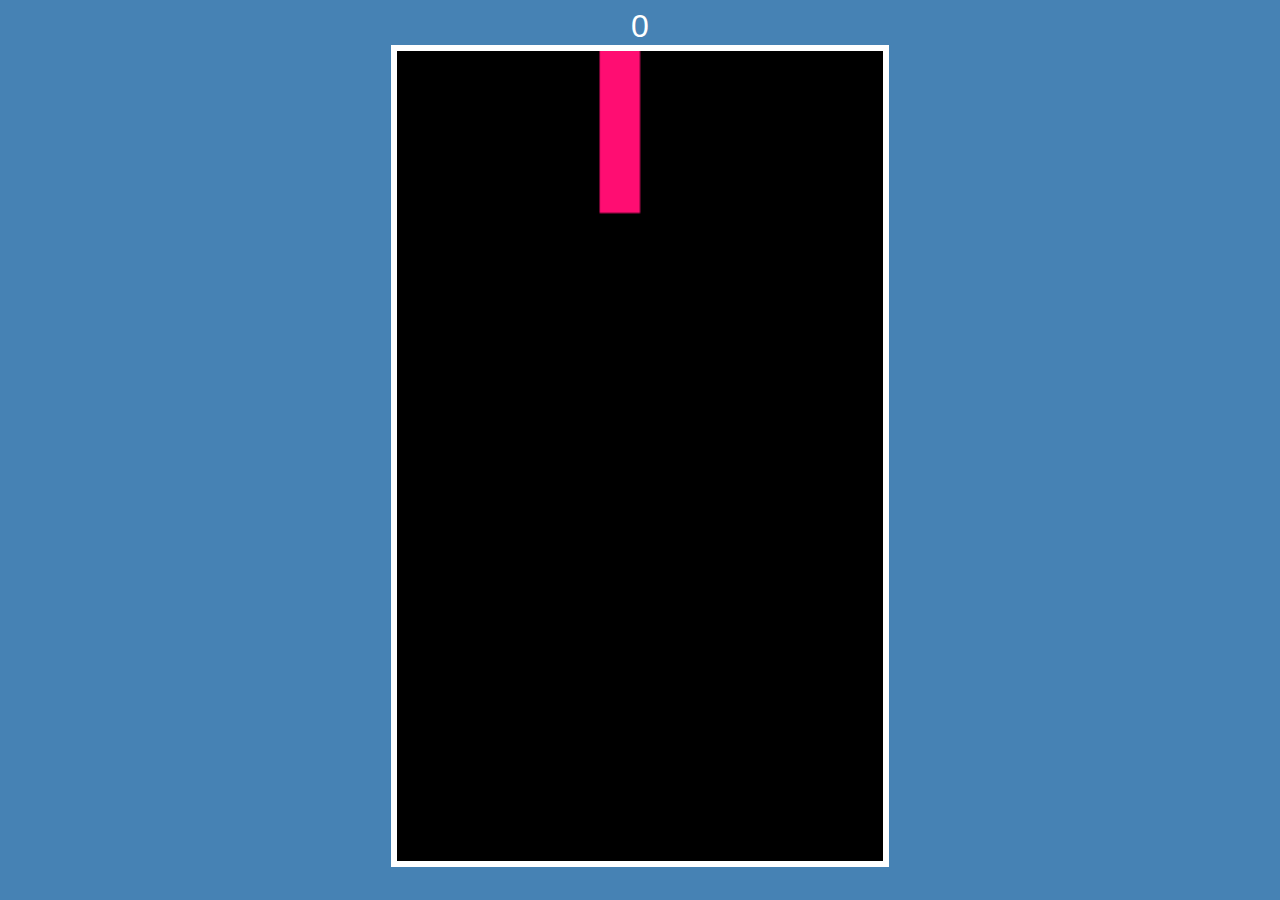
==== Portfolio copy/Tetris/index.html @ 530d140f "personalPortfolio" ====
<!DOCTYPE html>
<html lang="en">
<head>
	<meta charset="UTF-8">
	<title>Tetris</title>
</head>


<style>
      body {
        background: steelblue;
        color: #fff;
        font-family: sans-serif;
        font-size: 2em;
        text-align: center;
      }
      canvas {
        border: solid .2em #fff;
        height: 90vh;
      }
    </style>


<body>
	
    <div id="score">Score</div>






	<canvas id="tetris" width="240" height="400"></canvas>
	<script type="text/javascript" src="js/tetris.js"></script>
	
</body>
</html>
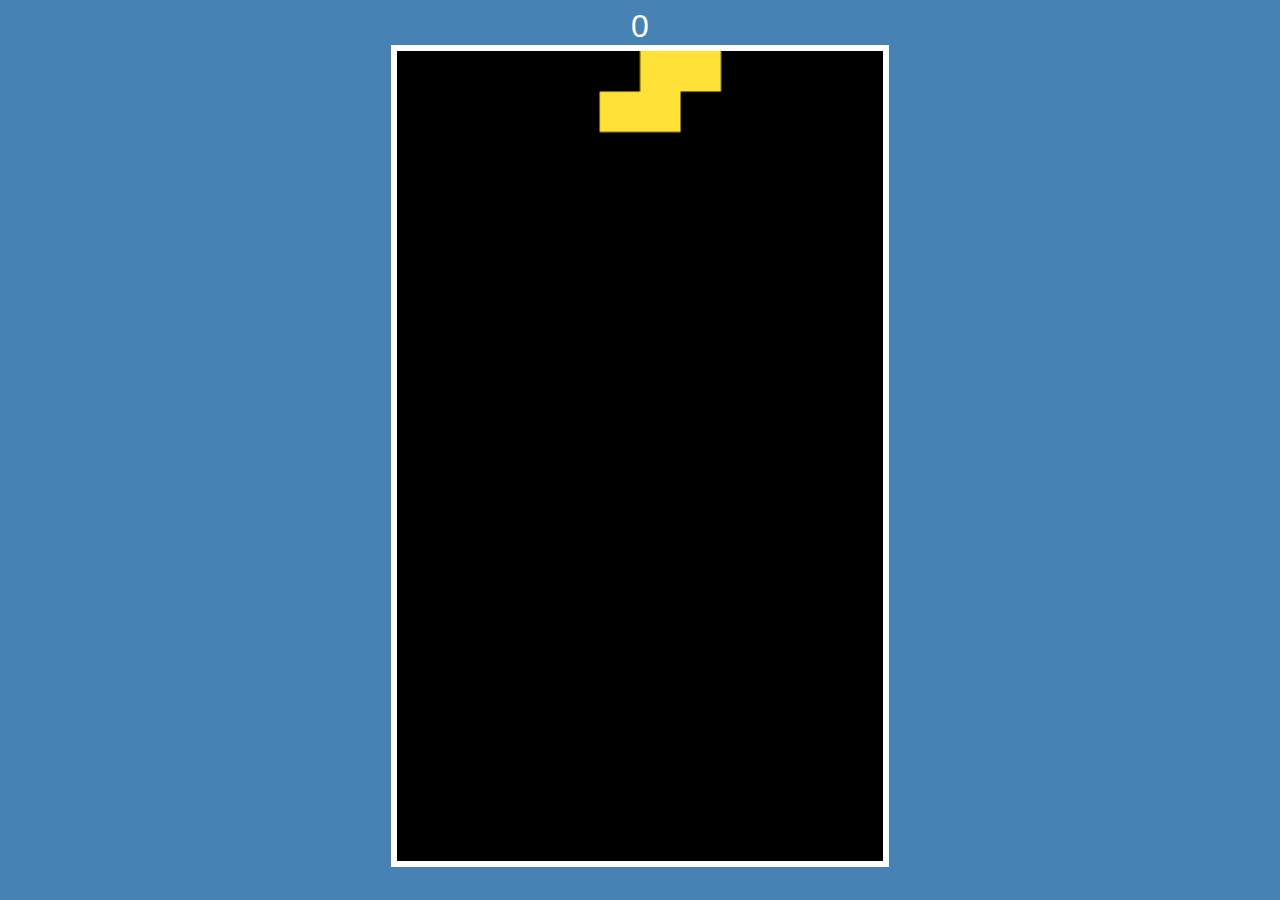
==== commit e4c44d86: "Update Google Analytics" ====
--- a/Portfolio copy/Tetris/index.html
+++ b/Portfolio copy/Tetris/index.html
@@ -33,5 +33,17 @@
 	<canvas id="tetris" width="240" height="400"></canvas>
 	<script type="text/javascript" src="js/tetris.js"></script>
 	
+
+   <!--Google analytics-->
+<script>
+  (function(i,s,o,g,r,a,m){i['GoogleAnalyticsObject']=r;i[r]=i[r]||function(){
+  (i[r].q=i[r].q||[]).push(arguments)},i[r].l=1*new Date();a=s.createElement(o),
+  m=s.getElementsByTagName(o)[0];a.async=1;a.src=g;m.parentNode.insertBefore(a,m)
+  })(window,document,'script','https://www.google-analytics.com/analytics.js','ga');
+
+  ga('create', 'UA-85908230-1', 'auto');
+  ga('send', 'pageview');
+
+</script>
 </body>
 </html>